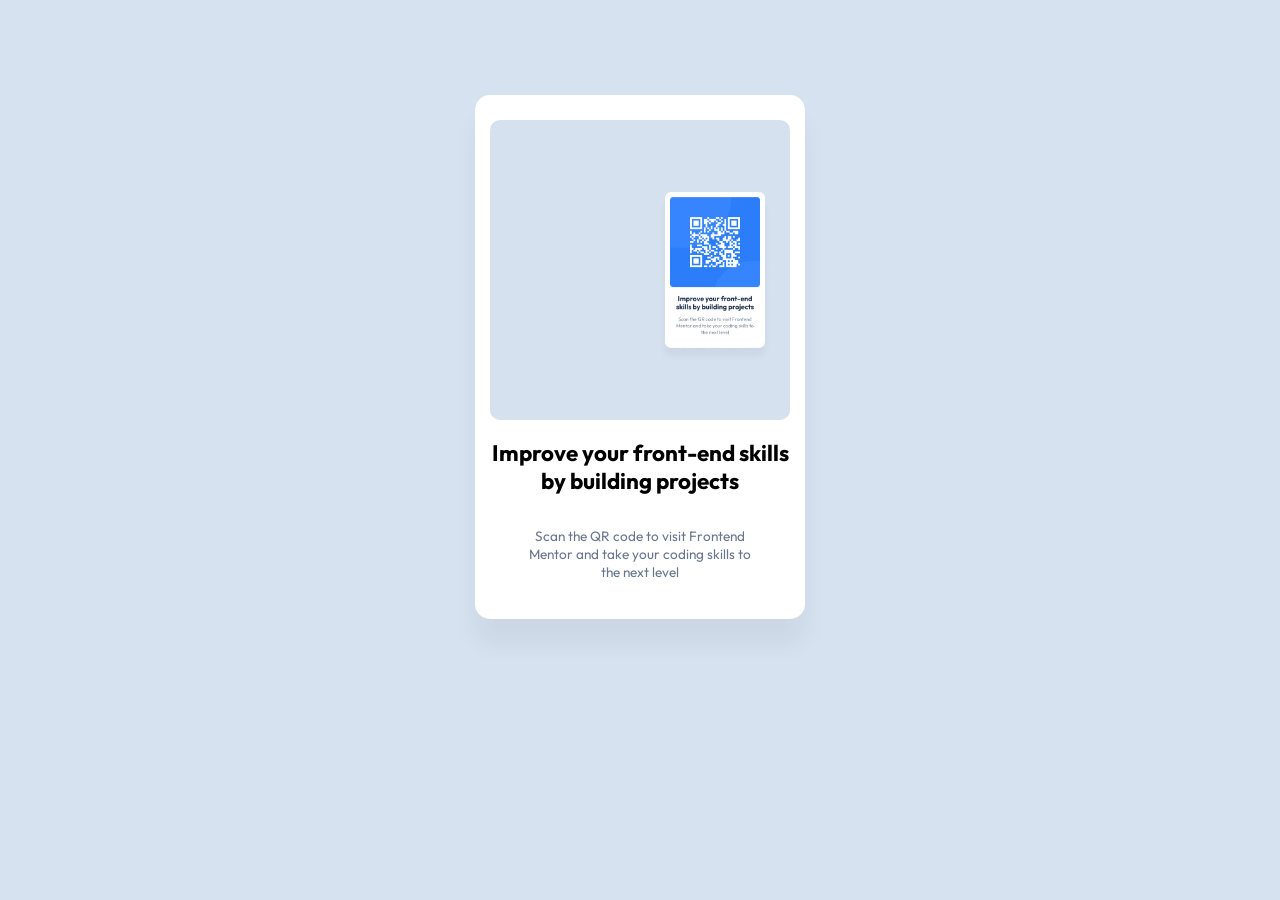
==== index.html @ ce485117 "second commit with creating part 1 of lab" ====
<!DOCTYPE html>
<html lang="en">
<head>
  <meta charset="UTF-8">
  <meta name="viewport" content="width=device-width, initial-scale=1.0"> <!-- displays site properly based on user's device -->

  <link rel="icon" type="img/png sizes="32x32" href="favicon-32x32 (2).png">
  <link rel="preconnect" href="https://fonts.googleapis.com">
  <link rel="preconnect" href="https://fonts.gstatic.com" crossorigin>
  <link href="https://fonts.googleapis.com/css2?family=Outfit:wght@100..900&display=swap" rel="stylesheet">

  <title>Frontend Mentor | QR code component</title>
  <link rel="stylesheet" href="styles.css">
</head>
<body>

  <main>
    <article>
      <div class="qr-code"></div>
      <div class="content">
        <h1>Improve your front-end skills by building projects</h1>
        <p> Scan the QR code to visit Frontend Mentor and take your coding skills to the next level</p>
      </div>
    </article>
  </main>

  <!-- Improve your front-end skills by building projects

  Scan the QR code to visit Frontend Mentor and take your coding skills to the next level

  <footer class="attribution">
    Challenge by <a href="https://www.frontendmentor.io?ref=challenge">Frontend Mentor</a>.
    Coded by <a href="#">Libya Moore</a>.
  </footer> -->
</body>
</html>
---- styles.css ----
body{
  background-color: hsl(212, 45%, 89%);
  font-family: "Outfit", sans-serif;
}

main {
  margin-top: 80px;
  display: flex;
  justify-content: center;
}

article{
  background-color: hsl(0, 0%, 100%);
  width: 300px;
  padding: 25px 15px;
  margin: 15px;
  box-shadow: 0 25px 25px rgba(0, 0, 0, 0.05);

}

article, .qr-code{
  border-radius: 15px;
}

.qr-code{
  background-image: url(favicon-32x32\ \(2\).png);
  height: 300px;
  width: auto;
  background-size: cover;
  border-radius: 10px;

}


.content {
  margin: 0 auto;
  width: 100%;
  display: flex;
  flex-direction: column;
  justify-content: center;
  align-items: center;
}

h1 {
    font-size: 1.4rem;
    text-align: center;
}

p {
  color: hsl(216, 15%, 48%);
  font-size: .85rem;
  width: 80%;
  text-align: center;
}





.attribution {
    font-size: 0.6875rem;
    text-align: center;
}
.attribution a {
    color: hsl(228, 45%, 44%);
}
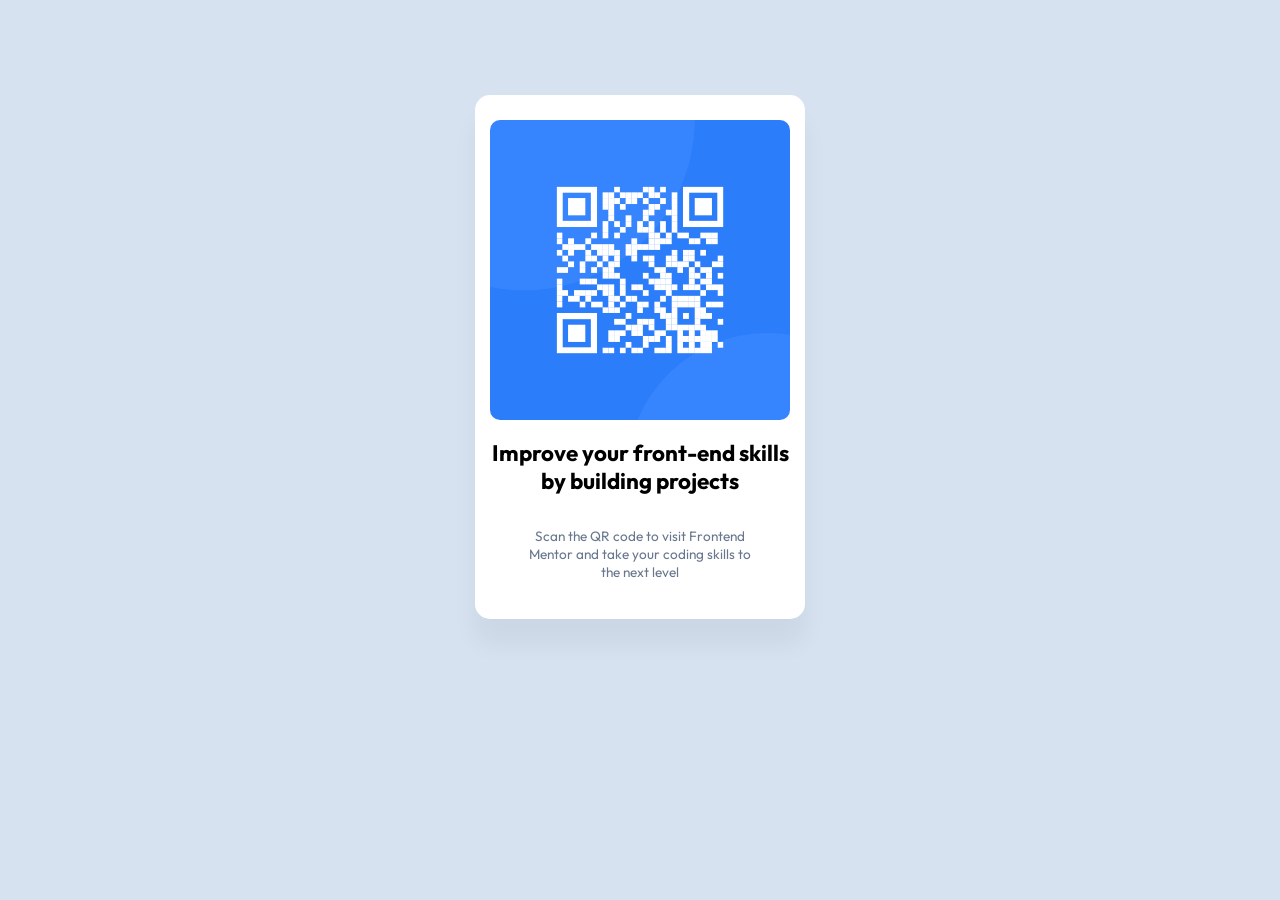
==== commit 90d73228: "updated qr code location in html and styles" ====
--- a/index.html
+++ b/index.html
@@ -4,7 +4,7 @@
   <meta charset="UTF-8">
   <meta name="viewport" content="width=device-width, initial-scale=1.0"> <!-- displays site properly based on user's device -->
 
-  <link rel="icon" type="img/png sizes="32x32" href="favicon-32x32 (2).png">
+  <link rel="icon" type="image/png" sizes="32x32" href="image-qr-code.png">
   <link rel="preconnect" href="https://fonts.googleapis.com">
   <link rel="preconnect" href="https://fonts.gstatic.com" crossorigin>
   <link href="https://fonts.googleapis.com/css2?family=Outfit:wght@100..900&display=swap" rel="stylesheet">
@@ -33,4 +33,4 @@
     Coded by <a href="#">Libya Moore</a>.
   </footer> -->
 </body>
-</html>+</html>
--- a/styles.css
+++ b/styles.css
@@ -23,7 +23,7 @@
 }
 
 .qr-code{
-  background-image: url(favicon-32x32\ \(2\).png);
+  background-image: url(image-qr-code.png);
   height: 300px;
   width: auto;
   background-size: cover;
